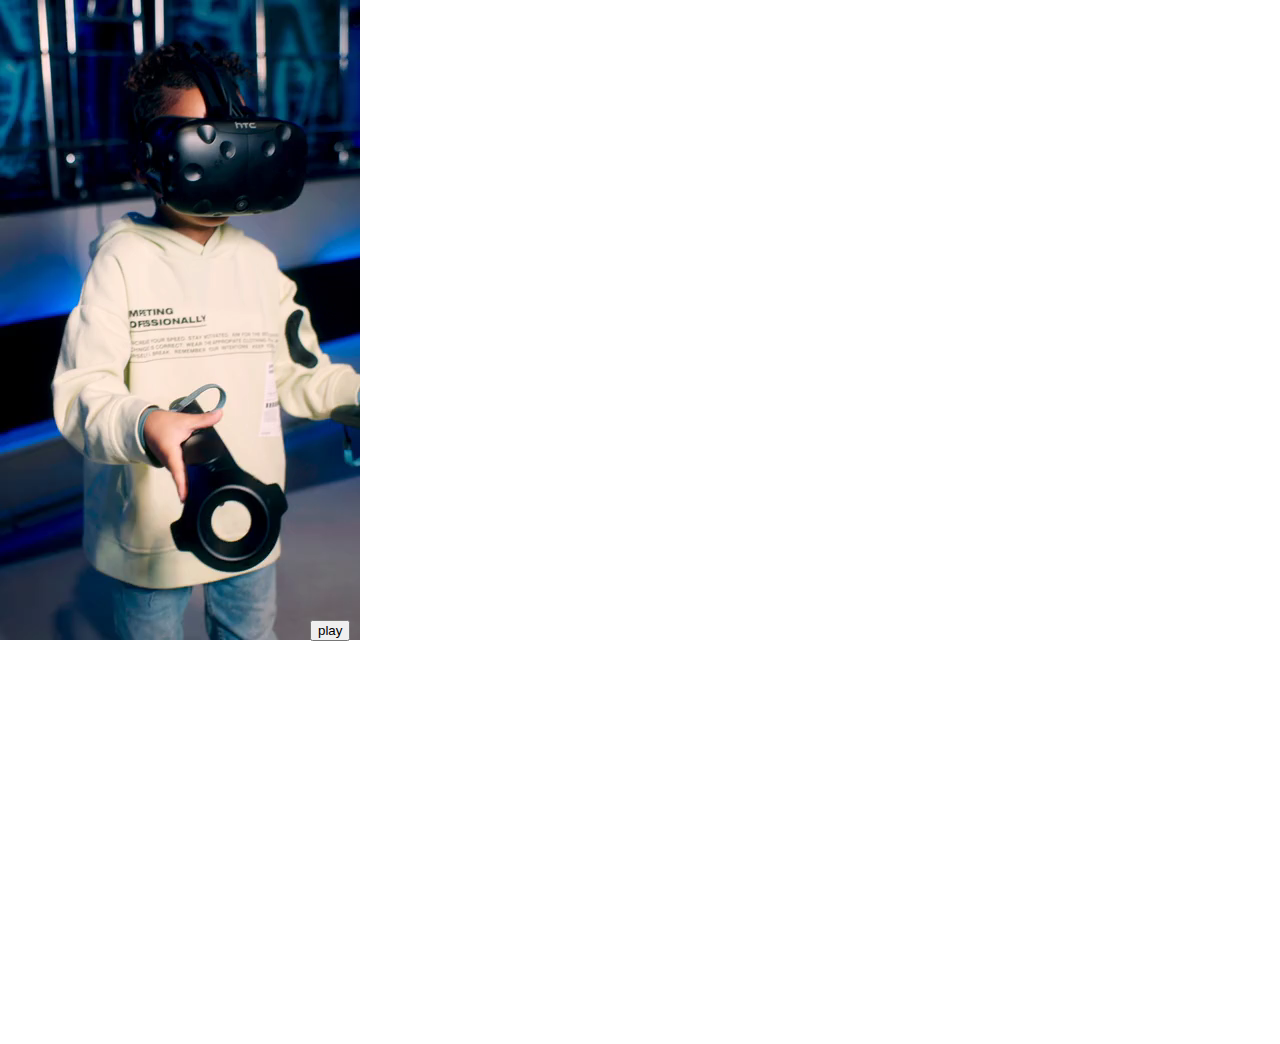
==== loadVideo/index.html @ 7406dc7a "add load video example" ====
<!DOCTYPE html>
<html lang="en">
  <head>
    <meta charset="utf-8" />
    <meta name="viewport" content="width=device-width, initial-scale=1.0">

    <title>Sketch</title>

    <link rel="stylesheet" type="text/css" href="style.css">

    <script src="libraries/p5.min.js"></script>
    <script src="libraries/p5.sound.min.js"></script>
  </head>

  <body>
    <script src="sketch.js"></script>
  </body>
</html>
---- loadVideo/style.css ----
html, body {
  margin: 0;
  padding: 0;
}

canvas {
  display: block;
}
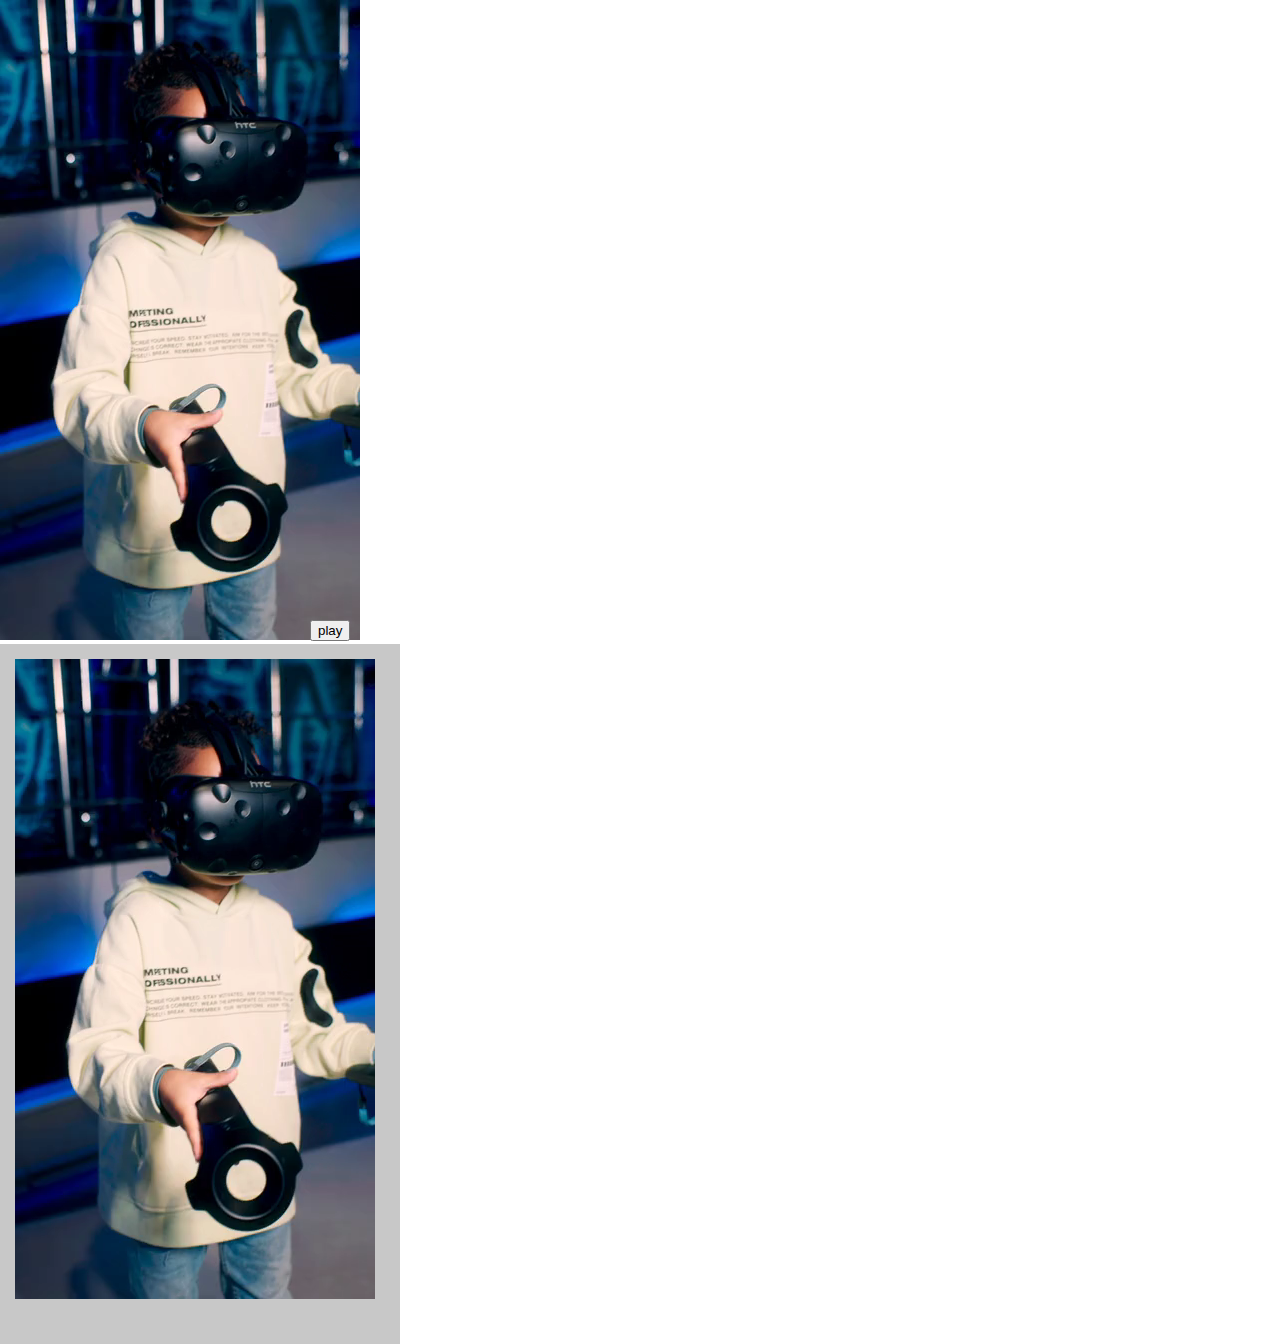
==== commit de88e20f: "update video example to include video on canvas example" ====
--- a/loadVideo/index.html
+++ b/loadVideo/index.html
@@ -13,6 +13,6 @@
   </head>
 
   <body>
-    <script src="sketch.js"></script>
+    <script src="videoCanvas.js"></script>
   </body>
 </html>
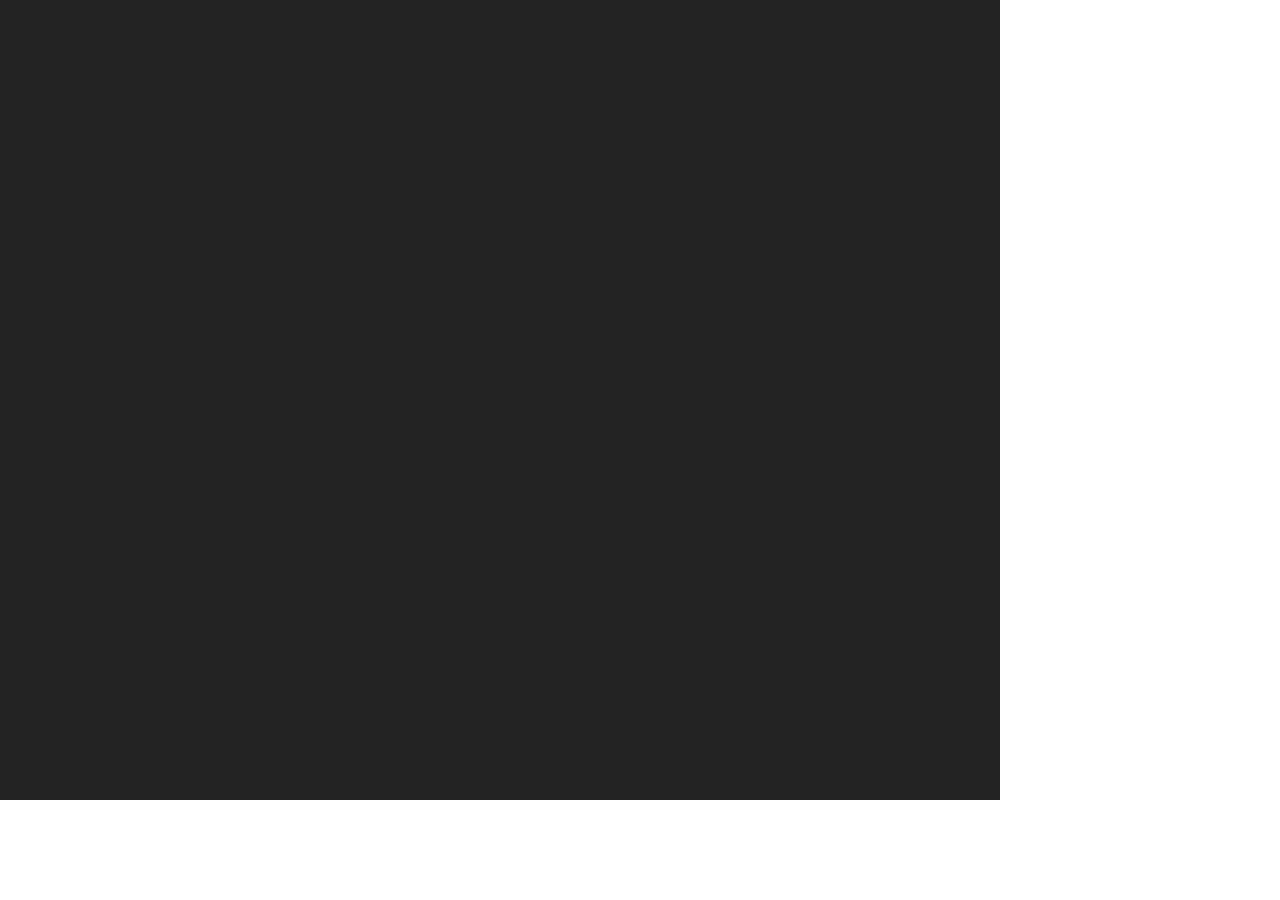
==== commit 53566f69: "update with webcam example" ====
--- a/loadVideo/index.html
+++ b/loadVideo/index.html
@@ -13,6 +13,6 @@
   </head>
 
   <body>
-    <script src="videoCanvas.js"></script>
+    <script src="webCam.js"></script>
   </body>
 </html>
